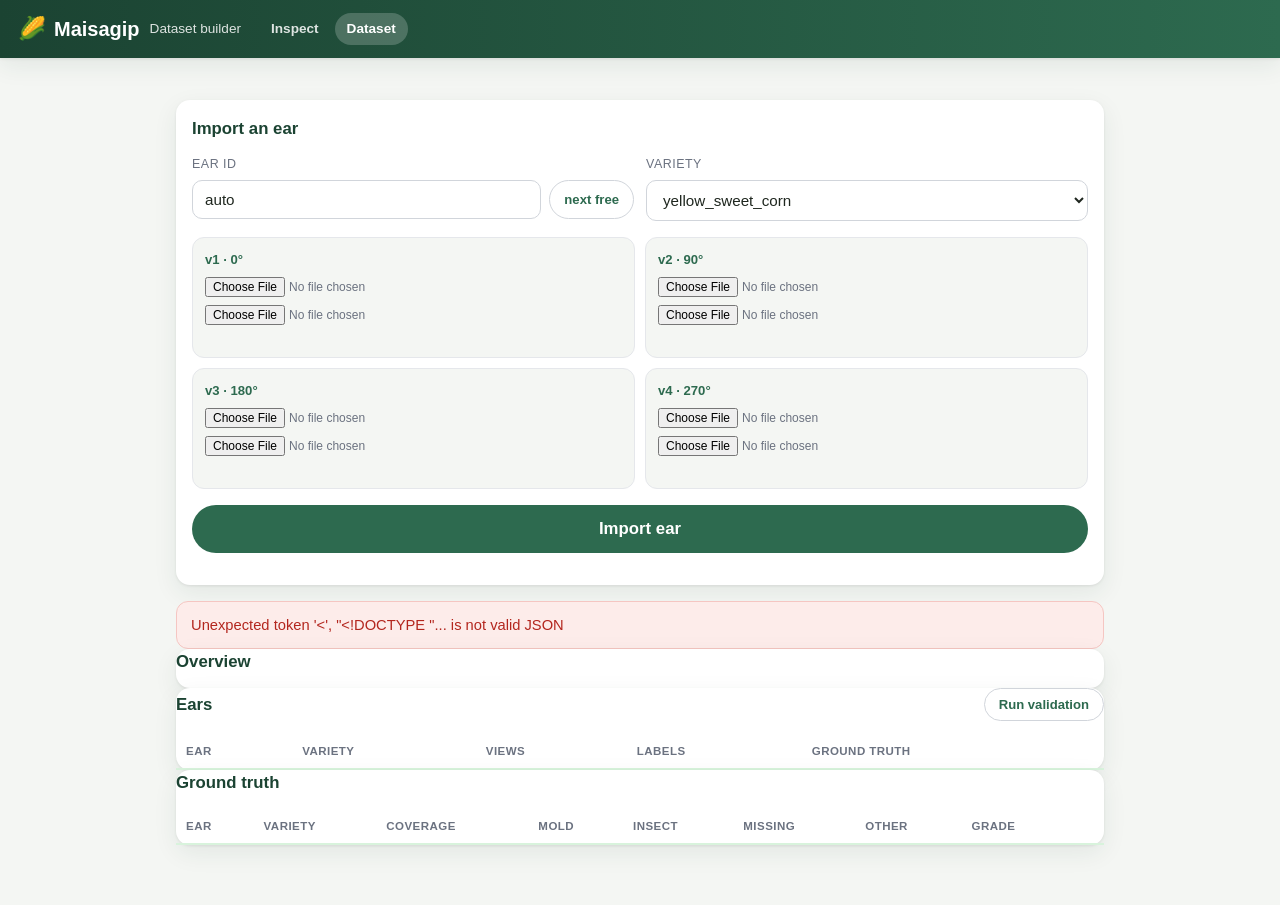
==== frontend/dataset.html @ e22a052f "feat(dataset): add web dataset uploader with stats, validation, ground-truth editor - /dataset/* API" ====
<!doctype html>
<html lang="en">
<head>
  <meta charset="utf-8">
  <meta name="viewport" content="width=device-width, initial-scale=1">
  <title>Maisagip — Dataset</title>
  <link rel="stylesheet" href="styles.css">
</head>
<body>
  <header class="topbar">
    <div class="brand">
      <span class="brand-mark">🌽</span>
      <span class="brand-name">Maisagip</span>
    </div>
    <span class="tagline">Dataset builder</span>
    <nav class="topnav">
      <a href="index.html" class="nav-link">Inspect</a>
      <a href="dataset.html" class="nav-link active">Dataset</a>
    </nav>
  </header>

  <main class="wrap wide">
    <section class="panel upload">
      <h2 class="section-title">Import an ear</h2>
      <form id="ear-form" class="ear-form">
        <div class="form-row">
          <div class="field">
            <label for="ear-id">Ear ID</label>
            <div class="id-row">
              <input id="ear-id" name="ear_id" type="text" value="auto" placeholder="auto" list="ear-options">
              <button type="button" id="next-ear" class="ghost">next free</button>
            </div>
            <datalist id="ear-options"></datalist>
          </div>
          <div class="field">
            <label for="variety">Variety</label>
            <select id="variety" name="variety">
              <option value="white_corn">white_corn</option>
              <option value="yellow_sweet_corn" selected>yellow_sweet_corn</option>
            </select>
          </div>
        </div>

        <div class="view-slots" id="view-slots">
          <div class="view-slot" data-view="1">
            <span class="slot-label">v1 · 0°</span>
            <input type="file" name="view1_image" accept="image/*">
            <input type="file" name="view1_label" accept=".txt">
            <span class="slot-status"></span>
          </div>
          <div class="view-slot" data-view="2">
            <span class="slot-label">v2 · 90°</span>
            <input type="file" name="view2_image" accept="image/*">
            <input type="file" name="view2_label" accept=".txt">
            <span class="slot-status"></span>
          </div>
          <div class="view-slot" data-view="3">
            <span class="slot-label">v3 · 180°</span>
            <input type="file" name="view3_image" accept="image/*">
            <input type="file" name="view3_label" accept=".txt">
            <span class="slot-status"></span>
          </div>
          <div class="view-slot" data-view="4">
            <span class="slot-label">v4 · 270°</span>
            <input type="file" name="view4_image" accept="image/*">
            <input type="file" name="view4_label" accept=".txt">
            <span class="slot-status"></span>
          </div>
        </div>

        <button type="submit" id="import-btn" class="primary">Import ear</button>
        <span id="import-status" class="status"></span>
      </form>
    </section>

    <section id="error" class="alert error hidden"></section>

    <section class="panel">
      <h2 class="section-title">Overview</h2>
      <div id="stats" class="stat-grid"></div>
      <div id="problems" class="problems hidden">
        <h3>Validation problems</h3>
        <ul id="problem-list" class="reasons"></ul>
      </div>
    </section>

    <section class="panel">
      <div class="section-head">
        <h2 class="section-title">Ears</h2>
        <button type="button" id="validate-btn" class="ghost">Run validation</button>
      </div>
      <table class="table" id="ears-table">
        <thead>
          <tr>
            <th>Ear</th>
            <th>Variety</th>
            <th>Views</th>
            <th>Labels</th>
            <th>Ground truth</th>
          </tr>
        </thead>
        <tbody></tbody>
      </table>
    </section>

    <section class="panel">
      <h2 class="section-title">Ground truth</h2>
      <table class="table" id="gt-table">
        <thead>
          <tr>
            <th>Ear</th>
            <th>Variety</th>
            <th>Coverage</th>
            <th>Mold</th>
            <th>Insect</th>
            <th>Missing</th>
            <th>Other</th>
            <th>Grade</th>
            <th></th>
          </tr>
        </thead>
        <tbody></tbody>
      </table>
    </section>
  </main>

  <script src="dataset.js"></script>
</body>
</html>
---- frontend/styles.css ----
:root {
  --green-900: #1b4332;
  --green-700: #2d6a4f;
  --green-600: #40916c;
  --green-100: #d8f3dc;
  --gold: #ddb64c;
  --ink: #1f271f;
  --muted: #6b7280;
  --surface: #ffffff;
  --bg: #f4f6f3;
  --danger: #b3261e;
  --warn-bg: #fff4e5;
  --radius: 14px;
  --shadow: 0 1px 3px rgba(0, 0, 0, .08), 0 8px 24px rgba(29, 67, 50, .08);
}

* { box-sizing: border-box; margin: 0; padding: 0; }

body {
  font-family: -apple-system, BlinkMacSystemFont, "Segoe UI", Roboto, Helvetica, Arial, sans-serif;
  background: var(--bg);
  color: var(--ink);
  min-height: 100vh;
  line-height: 1.5;
}

.topbar {
  position: sticky; top: 0; z-index: 10;
  display: flex; align-items: center; gap: 10px; flex-wrap: wrap;
  padding: 12px 18px;
  background: var(--green-900, var(--green-700));
  background: linear-gradient(90deg, var(--green-900, #123524) 0%, var(--green-700) 100%);
  color: #fff;
  box-shadow: var(--shadow);
}

.brand { display: flex; align-items: center; gap: 8px; font-weight: 800; font-size: 1.25rem; }
.brand-mark { font-size: 1.4rem; }
.tagline { font-size: .85rem; opacity: .85; }
.mode-chip {
  margin-left: auto; font-size: .72rem;
  background: rgba(255, 255, 255, .16); border: 1px solid rgba(255, 255, 255, .25);
  padding: 4px 10px; border-radius: 999px; color: #fff;
}
.topnav { display: flex; gap: 4px; margin-left: 8px; }
.nav-link {
  color: rgba(255, 255, 255, .85); text-decoration: none;
  font-size: .85rem; font-weight: 600; padding: 6px 12px; border-radius: 999px;
}
.nav-link:hover { background: rgba(255, 255, 255, .12); }
.nav-link.active { background: rgba(255, 255, 255, .2); color: #fff; }
.hidden { display: none !important; }

.wrap { max-width: 640px; margin: 0 auto; padding: 22px 16px 60px; }
.wrap.wide { max-width: 960px; }

.section-title { font-size: 1.05rem; color: var(--green-900); margin-bottom: 14px; }
.section-head { display: flex; align-items: center; justify-content: space-between; margin-bottom: 14px; }
.section-head .section-title { margin-bottom: 0; }

.ear-form { display: flex; flex-direction: column; gap: 16px; }
.form-row { display: grid; grid-template-columns: 1fr 1fr; gap: 12px; }
.field { display: flex; flex-direction: column; gap: 6px; }
.field label { font-size: .78rem; color: var(--muted); text-transform: uppercase; letter-spacing: .04em; }
.field input[type="text"], .field select {
  border: 1px solid #d1d5db; border-radius: 10px; padding: 10px 12px; font-size: .95rem;
  background: #fff; color: var(--ink);
}
.id-row { display: flex; gap: 8px; }
.id-row input { flex: 1; }

.view-slots { display: grid; grid-template-columns: repeat(2, 1fr); gap: 10px; }
.view-slot {
  display: flex; flex-direction: column; gap: 8px;
  border: 1px solid #e5e7eb; border-radius: 12px; padding: 12px;
  background: var(--bg);
}
.slot-label { font-weight: 700; font-size: .82rem; color: var(--green-700); }
.view-slot input[type="file"] { font-size: .75rem; color: var(--muted); }
.slot-status { font-size: .72rem; font-weight: 600; color: var(--muted); min-height: 1em; }
.slot-status.ok { color: var(--green-700); }

button.ghost {
  border: 1px solid #d1d5db; background: #fff; color: var(--green-700);
  border-radius: 999px; padding: 8px 14px; font-size: .82rem; font-weight: 700; cursor: pointer;
}
button.ghost:hover { background: var(--green-100); }
button.ghost:disabled { opacity: .6; cursor: wait; }

.stat-grid {
  display: grid; grid-template-columns: repeat(auto-fill, minmax(150px, 1fr)); gap: 10px;
}
.problems { margin-top: 16px; }
.problems h3 { font-size: .85rem; color: var(--muted); margin-bottom: 8px; }

.table { width: 100%; border-collapse: collapse; font-size: .85rem; }
.table th {
  text-align: left; font-size: .72rem; text-transform: uppercase; letter-spacing: .04em;
  color: var(--muted); padding: 8px 10px; border-bottom: 2px solid var(--green-100);
}
.table td { padding: 8px 10px; border-bottom: 1px solid #eef2ee; }
.table .ok { color: var(--green-700); font-weight: 700; }
.table .warn { color: #8a5a00; font-weight: 700; }
.table .id-cell { font-weight: 800; color: var(--green-900); }

.gt-input {
  width: 64px; border: 1px solid #d1d5db; border-radius: 8px; padding: 6px 8px; font-size: .85rem;
}
.gt-grade { font-weight: 800; color: var(--green-900); }

@media (max-width: 620px) {
  .form-row { grid-template-columns: 1fr; }
  .view-slots { grid-template-columns: 1fr; }
}

.hero h1 { font-size: 1.7rem; color: var(--green, #123d) ; color: var(--green-900, #1d4332); line-height: 1.2; }
.hero p { color: var(--muted); margin-top: 8px; }

.panel, .card { background: var(--surface); border-radius: var(--radius); box-shadow: var(--shadow); }

.upload { padding: 16px; margin-top: 20px; }
.dropzone {
  display: flex; flex-direction: column; align-items: center; gap: 6px;
  border: 2px dashed var(--green-600); border-radius: var(--radius);
  padding: 34px 16px; text-align: center; cursor: pointer;
  transition: background .15s;
}
.dropzone:hover { background: var(--green-100); }
.dz-icon { font-size: 2.2rem; }
.dz-text { font-weight: 600; color: var(--green-700); }
.dz-hint { font-size: .8rem; color: var(--muted); }

.preview { margin-top: 16px; display: flex; flex-direction: column; align-items: center; gap: 12px; }
.preview img { max-width: 100%; max-height: 320px; border-radius: 10px; object-fit: contain; }
.previews { display: flex; flex-wrap: wrap; gap: 10px; justify-content: center; }
.pthumb { display: flex; flex-direction: column; align-items: center; gap: 4px; }
.pthumb img { width: 110px; height: 90px; object-fit: cover; border-radius: 8px; border: 2px solid var(--green-100); }
.pthumb-cap { font-size: .68rem; color: var(--muted); max-width: 110px; overflow: hidden; text-overflow: ellipsis; white-space: nowrap; }
.file-list { margin-top: 12px; font-size: .85rem; font-weight: 600; color: var(--green-700); }

.annotated-card { display: flex; flex-direction: column; gap: 12px; }
.annotated-head { display: flex; flex-direction: column; gap: 6px; }

button.primary {
  width: 100%;
  border: 0; border-radius: 999px; cursor: pointer;
  background: var(--green-700); color: #fff;
  font-size: 1.05rem; font-weight: 700; padding: 14px 20px;
}
button.primary:disabled { opacity: .6; cursor: wait; }
button.primary:active { background: var(--green-900); }

.status { font-size: .85rem; color: var(--muted); }

.alert { border-radius: 12px; padding: 12px 14px; margin-top: 16px; font-size: .92rem; }
.alert.error { background: #fdecea; color: var(--danger); border: 1px solid #f5c6c2; }
.alert.warning { background: var(--warn-bg); color: #8a5a00; border: 1px solid #f2d8a0; }

.result { margin-top: 22px; display: flex; flex-direction: column; gap: 16px; }

.card { padding: 16px; }
.card h2 { font-size: 1rem; color: var(--green-900); margin-bottom: 10px; }

.card.header { display: flex; flex-direction: column; gap: 6px; }
.variety-badge {
  align-self: flex-start;
  background: var(--green-700); color: #fff;
  font-weight: 800; padding: 8px 16px; border-radius: 999px;
  text-transform: capitalize;
}
.conf { font-weight: 700; color: var(--green-700); }
.date { font-size: .8rem; color: var(--muted); }

.annotated img { width: 100%; border-radius: 10px; display: block; }

.chips { display: flex; flex-wrap: wrap; gap: 8px; }
.chip {
  display: inline-flex; align-items: center; gap: 6px;
  border-radius: 999px; padding: 7px 14px; font-size: .85rem; font-weight: 600;
}
.chip.defective { background: var(--green-100); color: var(--green-900); }
.chip.none { background: #eef2ee; color: var(--muted); }
.chip .conf-val { opacity: .75; }

.grid-2 { display: grid; grid-template-columns: 1fr 1fr; gap: 14px; }
.stat { display: flex; flex-direction: column; gap: 4px; }
.stat-label { font-size: .78rem; color: var(--muted); text-transform: uppercase; letter-spacing: .04em; }
.stat-value { font-weight: 800; font-size: 1.25rem; color: var(--green-900); }
.bar { height: 8px; background: #e5e7eb; border-radius: 999px; overflow: hidden; }
.bar-fill { height: 100%; background: var(--green-600); border-radius: 999px; }

.grade-card { border: 2px solid var(--gold); display: flex; flex-direction: column; gap: 12px; }
.grade-stamp { display: flex; flex-direction: column; }
.grade-label { font-size: .8rem; color: var(--muted); text-transform: uppercase; letter-spacing: .04em; }
.grade-value { font-weight: 900; font-size: 1.9rem; color: var(--green-900); }
.grade-value.below { color: var(--danger); }
.coverage-line { display: flex; flex-direction: column; gap: 6px; }
.coverage-label { font-size: .78rem; color: var(--muted); text-transform: uppercase; letter-spacing: .04em; }
.coverage-value { font-weight: 900; font-size: 1.5rem; color: var(--green-900); }

.view-grid { display: grid; grid-template-columns: repeat(auto-fill, minmax(140px, 1fr)); gap: 12px; }
.view-card { background: var(--bg); border-radius: 10px; overflow: hidden; }
.view-card img { width: 100%; height: 120px; object-fit: cover; display: block; }
.view-card figcaption { font-size: .72rem; color: var(--muted); padding: 6px 8px; }
.reasons { list-style: none; display: flex; flex-direction: column; gap: 8px; }
.reasons li {
  font-size: .85rem; color: var(--ink);
  padding-left: 18px; position: relative;
}
.reasons li::before { content: "→"; position: absolute; left: 0; color: var(--green-600); }

.util-card {
  display: flex; flex-direction: column; gap: 6px;
  background: linear-gradient(135deg, var(--green-100), #fdf7e3);
}
.util-label { font-size: .8rem; color: var(--muted); text-transform: uppercase; letter-spacing: .04em; }
.util-value { font-weight: 900; font-size: 1.5rem; color: var(--green-900); text-transform: capitalize; }
.util-reason { font-size: .9rem; color: var(--ink); }

@media (max-width: 420px) {
  .grid-2 { grid-template-columns: 1fr; }
  .wrap { padding: 16px 12px 48px; }
  .hero h1 { font-size: 1.45rem; }
}
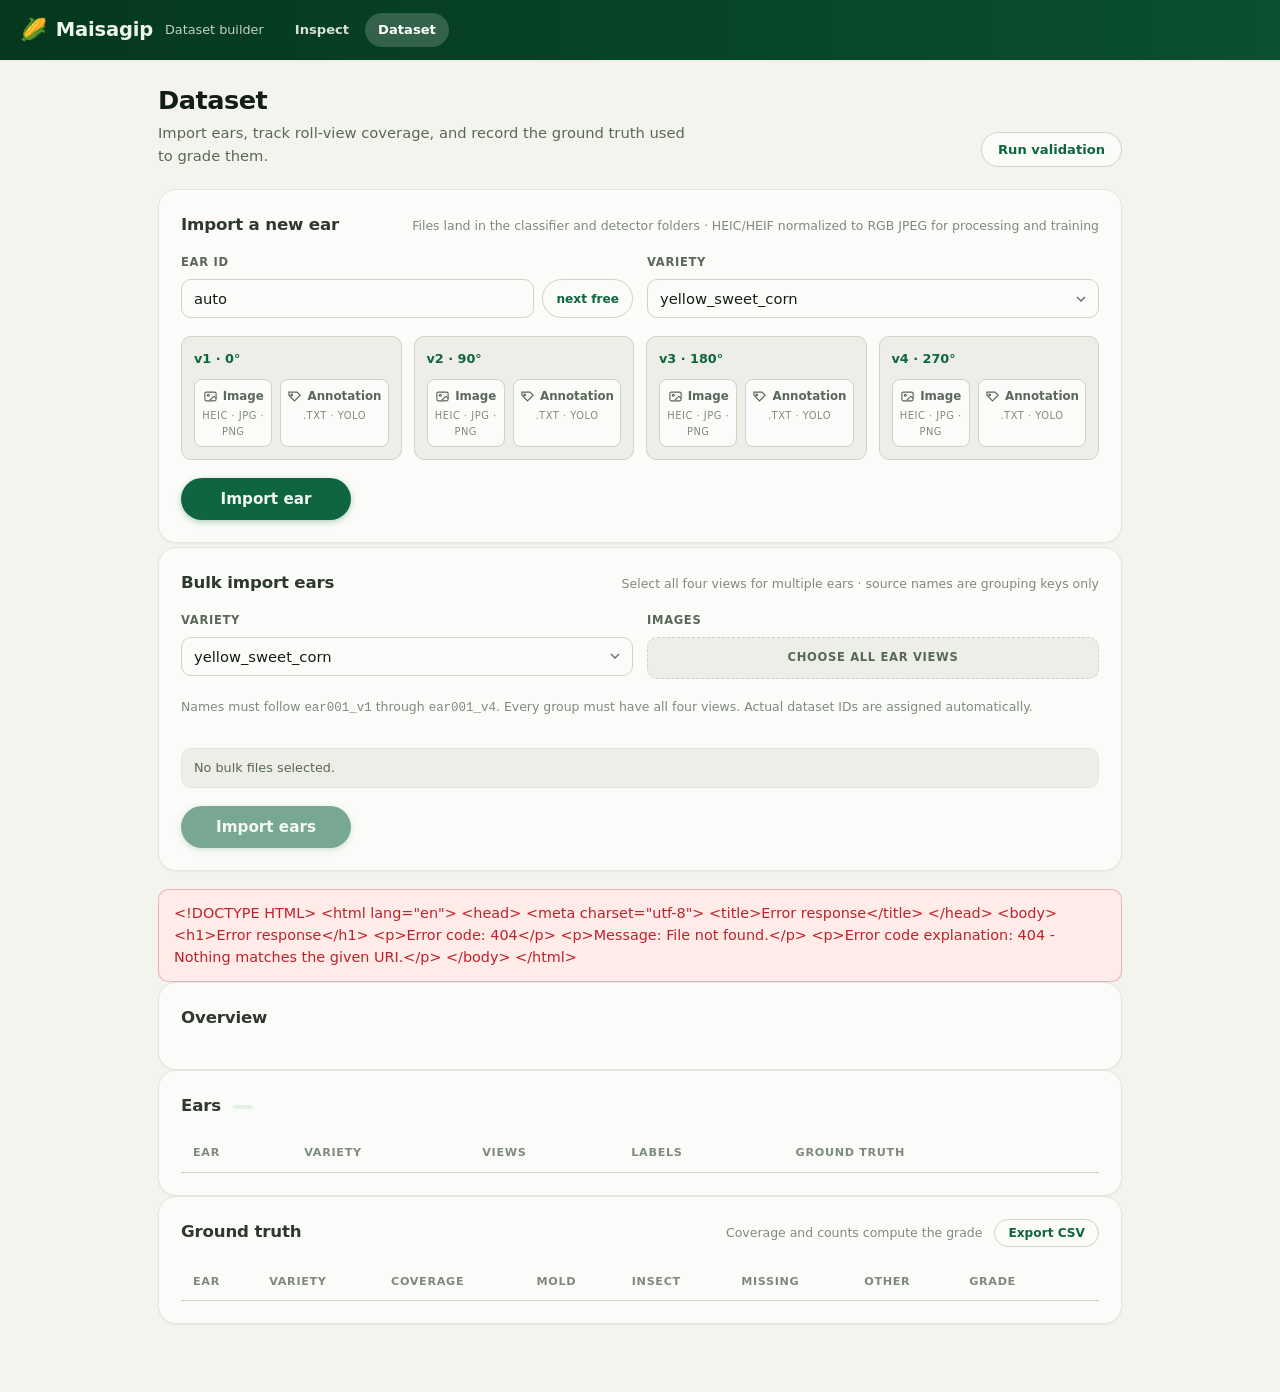
==== commit d0183767: "feat: expand dataset and model training workflows" ====
--- a/frontend/dataset.html
+++ b/frontend/dataset.html
@@ -4,7 +4,7 @@
   <meta charset="utf-8">
   <meta name="viewport" content="width=device-width, initial-scale=1">
   <title>Maisagip — Dataset</title>
-  <link rel="stylesheet" href="styles.css">
+  <link rel="stylesheet" href="styles.css?v=annotation-preview-3">
 </head>
 <body>
   <header class="topbar">
@@ -20,15 +20,26 @@
   </header>
 
   <main class="wrap wide">
-    <section class="panel upload">
-      <h2 class="section-title">Import an ear</h2>
+    <header class="page-head">
+      <div>
+        <h1 class="page-title">Dataset</h1>
+        <p class="page-sub">Import ears, track roll-view coverage, and record the ground truth used to grade them.</p>
+      </div>
+      <button type="button" id="validate-btn" class="ghost">Run validation</button>
+    </header>
+
+    <section class="panel import">
+      <div class="panel-head">
+        <h2 class="section-title">Import a new ear</h2>
+        <span class="panel-hint">Files land in the classifier and detector folders · HEIC/HEIF normalized to RGB JPEG for processing and training</span>
+      </div>
       <form id="ear-form" class="ear-form">
         <div class="form-row">
           <div class="field">
             <label for="ear-id">Ear ID</label>
             <div class="id-row">
               <input id="ear-id" name="ear_id" type="text" value="auto" placeholder="auto" list="ear-options">
-              <button type="button" id="next-ear" class="ghost">next free</button>
+              <button type="button" id="next-ear" class="ghost small">next free</button>
             </div>
             <datalist id="ear-options"></datalist>
           </div>
@@ -43,87 +54,258 @@
 
         <div class="view-slots" id="view-slots">
           <div class="view-slot" data-view="1">
-            <span class="slot-label">v1 · 0°</span>
-            <input type="file" name="view1_image" accept="image/*">
-            <input type="file" name="view1_label" accept=".txt">
-            <span class="slot-status"></span>
+            <div class="slot-head">
+              <span class="slot-angle">v1 · 0°</span>
+              <span class="slot-status"></span>
+            </div>
+            <div class="slot-uploads">
+              <label class="slot-file">
+                <input type="file" name="view1_image" accept=".heic,.heif,.jpg,.jpeg,.png,image/*">
+                <span class="slot-file-row"><svg viewBox="0 0 24 24" fill="none" stroke="currentColor" stroke-width="1.8" aria-hidden="true"><rect x="3" y="5" width="18" height="14" rx="2.5"/><circle cx="8.5" cy="10" r="1.6"/><path d="m21 15-3.5-3.5L11 18"/></svg><span class="slot-file-name">Image</span></span>
+                <span class="slot-file-type">HEIC · JPG · PNG</span>
+              </label>
+              <label class="slot-file">
+                <input type="file" name="view1_label" accept=".txt">
+                <span class="slot-file-row"><svg viewBox="0 0 24 24" fill="none" stroke="currentColor" stroke-width="1.8" aria-hidden="true"><path d="M3 5h13l5 5-9 9-9-9V5Z"/><circle cx="7.5" cy="9.5" r="1.4"/></svg><span class="slot-file-name">Annotation</span></span>
+                <span class="slot-file-type">.txt · YOLO</span>
+              </label>
+            </div>
           </div>
           <div class="view-slot" data-view="2">
-            <span class="slot-label">v2 · 90°</span>
-            <input type="file" name="view2_image" accept="image/*">
-            <input type="file" name="view2_label" accept=".txt">
-            <span class="slot-status"></span>
+            <div class="slot-head">
+              <span class="slot-angle">v2 · 90°</span>
+              <span class="slot-status"></span>
+            </div>
+            <div class="slot-uploads">
+              <label class="slot-file">
+                <input type="file" name="view2_image" accept=".heic,.heif,.jpg,.jpeg,.png,image/*">
+                <span class="slot-file-row"><svg viewBox="0 0 24 24" fill="none" stroke="currentColor" stroke-width="1.8" aria-hidden="true"><rect x="3" y="5" width="18" height="14" rx="2.5"/><circle cx="8.5" cy="10" r="1.6"/><path d="m21 15-3.5-3.5L11 18"/></svg><span class="slot-file-name">Image</span></span>
+                <span class="slot-file-type">HEIC · JPG · PNG</span>
+              </label>
+              <label class="slot-file">
+                <input type="file" name="view2_label" accept=".txt">
+                <span class="slot-file-row"><svg viewBox="0 0 24 24" fill="none" stroke="currentColor" stroke-width="1.8" aria-hidden="true"><path d="M3 5h13l5 5-9 9-9-9V5Z"/><circle cx="7.5" cy="9.5" r="1.4"/></svg><span class="slot-file-name">Annotation</span></span>
+                <span class="slot-file-type">.txt · YOLO</span>
+              </label>
+            </div>
           </div>
           <div class="view-slot" data-view="3">
-            <span class="slot-label">v3 · 180°</span>
-            <input type="file" name="view3_image" accept="image/*">
-            <input type="file" name="view3_label" accept=".txt">
-            <span class="slot-status"></span>
+            <div class="slot-head">
+              <span class="slot-angle">v3 · 180°</span>
+              <span class="slot-status"></span>
+            </div>
+            <div class="slot-uploads">
+              <label class="slot-file">
+                <input type="file" name="view3_image" accept=".heic,.heif,.jpg,.jpeg,.png,image/*">
+                <span class="slot-file-row"><svg viewBox="0 0 24 24" fill="none" stroke="currentColor" stroke-width="1.8" aria-hidden="true"><rect x="3" y="5" width="18" height="14" rx="2.5"/><circle cx="8.5" cy="10" r="1.6"/><path d="m21 15-3.5-3.5L11 18"/></svg><span class="slot-file-name">Image</span></span>
+                <span class="slot-file-type">HEIC · JPG · PNG</span>
+              </label>
+              <label class="slot-file">
+                <input type="file" name="view3_label" accept=".txt">
+                <span class="slot-file-row"><svg viewBox="0 0 24 24" fill="none" stroke="currentColor" stroke-width="1.8" aria-hidden="true"><path d="M3 5h13l5 5-9 9-9-9V5Z"/><circle cx="7.5" cy="9.5" r="1.4"/></svg><span class="slot-file-name">Annotation</span></span>
+                <span class="slot-file-type">.txt · YOLO</span>
+              </label>
+            </div>
           </div>
           <div class="view-slot" data-view="4">
-            <span class="slot-label">v4 · 270°</span>
-            <input type="file" name="view4_image" accept="image/*">
-            <input type="file" name="view4_label" accept=".txt">
-            <span class="slot-status"></span>
-          </div>
-        </div>
-
-        <button type="submit" id="import-btn" class="primary">Import ear</button>
-        <span id="import-status" class="status"></span>
+            <div class="slot-head">
+              <span class="slot-angle">v4 · 270°</span>
+              <span class="slot-status"></span>
+            </div>
+            <div class="slot-uploads">
+              <label class="slot-file">
+                <input type="file" name="view4_image" accept=".heic,.heif,.jpg,.jpeg,.png,image/*">
+                <span class="slot-file-row"><svg viewBox="0 0 24 24" fill="none" stroke="currentColor" stroke-width="1.8" aria-hidden="true"><rect x="3" y="5" width="18" height="14" rx="2.5"/><circle cx="8.5" cy="10" r="1.6"/><path d="m21 15-3.5-3.5L11 18"/></svg><span class="slot-file-name">Image</span></span>
+                <span class="slot-file-type">HEIC · JPG · PNG</span>
+              </label>
+              <label class="slot-file">
+                <input type="file" name="view4_label" accept=".txt">
+                <span class="slot-file-row"><svg viewBox="0 0 24 24" fill="none" stroke="currentColor" stroke-width="1.8" aria-hidden="true"><path d="M3 5h13l5 5-9 9-9-9V5Z"/><circle cx="7.5" cy="9.5" r="1.4"/></svg><span class="slot-file-name">Annotation</span></span>
+                <span class="slot-file-type">.txt · YOLO</span>
+              </label>
+            </div>
+          </div>
+        </div>
+
+        <div class="import-foot">
+          <button type="submit" id="import-btn" class="primary">Import ear</button>
+          <span id="import-status" class="status"></span>
+        </div>
       </form>
     </section>
 
+    <section class="panel import bulk-import">
+      <div class="panel-head">
+        <h2 class="section-title">Bulk import ears</h2>
+        <span class="panel-hint">Select all four views for multiple ears · source names are grouping keys only</span>
+      </div>
+      <form id="bulk-form" class="ear-form">
+        <div class="form-row">
+          <div class="field">
+            <label for="bulk-variety">Variety</label>
+            <select id="bulk-variety" name="variety">
+              <option value="white_corn">white_corn</option>
+              <option value="yellow_sweet_corn" selected>yellow_sweet_corn</option>
+            </select>
+          </div>
+          <div class="field">
+            <label for="bulk-images">Images</label>
+            <label class="bulk-file-picker">
+              <input id="bulk-images" type="file" accept=".heic,.heif,.jpg,.jpeg,.png,image/*" multiple>
+              <span>Choose all ear views</span>
+            </label>
+          </div>
+        </div>
+        <p class="panel-hint">Names must follow <code>ear001_v1</code> through <code>ear001_v4</code>. Every group must have all four views. Actual dataset IDs are assigned automatically.</p>
+        <div id="bulk-summary" class="bulk-summary">No bulk files selected.</div>
+        <div class="import-foot">
+          <button type="submit" id="bulk-import-btn" class="primary" disabled>Import ears</button>
+          <span id="bulk-status" class="status"></span>
+        </div>
+      </form>
+    </section>
+
     <section id="error" class="alert error hidden"></section>
 
     <section class="panel">
-      <h2 class="section-title">Overview</h2>
-      <div id="stats" class="stat-grid"></div>
+      <div class="panel-head">
+        <h2 class="section-title">Overview</h2>
+      </div>
+      <div id="stats"></div>
       <div id="problems" class="problems hidden">
-        <h3>Validation problems</h3>
+        <div class="problems-head">
+          <span class="problems-icon" id="problems-icon"></span>
+          <h3 id="problems-title">Validation</h3>
+        </div>
         <ul id="problem-list" class="reasons"></ul>
       </div>
     </section>
 
     <section class="panel">
-      <div class="section-head">
-        <h2 class="section-title">Ears</h2>
-        <button type="button" id="validate-btn" class="ghost">Run validation</button>
-      </div>
-      <table class="table" id="ears-table">
-        <thead>
-          <tr>
-            <th>Ear</th>
-            <th>Variety</th>
-            <th>Views</th>
-            <th>Labels</th>
-            <th>Ground truth</th>
-          </tr>
-        </thead>
-        <tbody></tbody>
-      </table>
+      <div class="panel-head">
+        <h2 class="section-title">Ears <span class="count-pill" id="ears-count"></span></h2>
+      </div>
+      <div class="table-scroll">
+        <table class="table" id="ears-table">
+          <thead>
+            <tr>
+              <th>Ear</th>
+              <th>Variety</th>
+              <th>Views</th>
+              <th>Labels</th>
+              <th>Ground truth</th>
+              <th class="col-action" aria-label="Add annotations"></th>
+            </tr>
+          </thead>
+          <tbody></tbody>
+        </table>
+      </div>
     </section>
 
     <section class="panel">
-      <h2 class="section-title">Ground truth</h2>
-      <table class="table" id="gt-table">
-        <thead>
-          <tr>
-            <th>Ear</th>
-            <th>Variety</th>
-            <th>Coverage</th>
-            <th>Mold</th>
-            <th>Insect</th>
-            <th>Missing</th>
-            <th>Other</th>
-            <th>Grade</th>
-            <th></th>
-          </tr>
-        </thead>
-        <tbody></tbody>
-      </table>
+      <div class="panel-head">
+        <h2 class="section-title">Ground truth</h2>
+        <div class="panel-actions">
+          <span class="panel-hint">Coverage and counts compute the grade</span>
+          <button type="button" id="export-gt" class="ghost small">Export CSV</button>
+        </div>
+      </div>
+      <div class="table-scroll">
+        <table class="table" id="gt-table">
+          <thead>
+            <tr>
+              <th>Ear</th>
+              <th>Variety</th>
+              <th>Coverage</th>
+              <th>Mold</th>
+              <th>Insect</th>
+              <th>Missing</th>
+              <th>Other</th>
+              <th>Grade</th>
+              <th></th>
+            </tr>
+          </thead>
+          <tbody></tbody>
+        </table>
+      </div>
     </section>
   </main>
 
-  <script src="dataset.js"></script>
+  <dialog id="preview-modal" class="pv-modal">
+    <div class="pv-head">
+      <span class="pv-title" id="pv-title"></span>
+      <button type="button" class="ghost small pv-close">Close</button>
+    </div>
+    <div class="pv-stage">
+      <canvas id="pv-canvas"></canvas>
+    </div>
+    <div class="pv-info"><span id="pv-note" class="status"></span></div>
+    <ul id="pv-legend" class="preview-legend"></ul>
+    <div class="pv-nav">
+      <button type="button" class="ghost small" id="pv-prev">← Prev</button>
+      <span id="pv-counter" class="pv-counter"></span>
+      <button type="button" class="ghost small" id="pv-next">Next →</button>
+    </div>
+  </dialog>
+
+  <dialog id="annotator-modal" class="annotator-modal">
+    <div class="annotator-shell">
+      <header class="annotator-head">
+        <div>
+          <span class="annotator-kicker">Field annotation desk</span>
+          <h2 id="annotator-title">Annotate ear</h2>
+        </div>
+        <button type="button" class="ghost small" id="annotator-close">Close</button>
+      </header>
+
+      <div class="annotator-layout">
+        <aside class="annotator-tools">
+          <div class="annotator-section-head">
+            <span class="annotator-label">Box class</span>
+            <span id="annotator-mode" class="annotator-mode">Draw</span>
+          </div>
+          <div id="annotator-classes" class="annotator-classes"></div>
+          <p class="annotator-help">Press <b>1–7</b> to choose a class, then drag on the image. Select a box and drag any white handle to resize it. Shift + arrow keys resize the selected box. <b>[</b>/<b>]</b> switches views; Option/Alt + <b>1–4</b> jumps to a view. Delete/Backspace removes the selected box. Ctrl/Cmd + S saves the current view.</p>
+          <button type="button" id="annotator-delete" class="ghost small annotator-delete" disabled>Delete selected</button>
+        </aside>
+
+        <section class="annotator-workspace">
+          <div id="annotator-views" class="annotator-views" aria-label="Ear views"></div>
+          <div class="annotator-canvas-tools">
+            <div class="annotator-zoom-controls" aria-label="Zoom controls">
+              <button type="button" class="ghost small" id="annotator-zoom-out" title="Zoom out">−</button>
+              <button type="button" class="ghost small annotator-zoom-value" id="annotator-zoom-fit" title="Reset to fit">100%</button>
+              <button type="button" class="ghost small" id="annotator-zoom-in" title="Zoom in">+</button>
+            </div>
+            <button type="button" class="ghost small" id="annotator-fullscreen">Full screen</button>
+          </div>
+          <div class="annotator-stage">
+            <canvas id="annotator-canvas" aria-label="Image annotation canvas"></canvas>
+            <div id="annotator-loading" class="annotator-loading">Loading image…</div>
+          </div>
+          <div class="annotator-foot">
+            <span id="annotator-note" class="status">Choose a view to begin.</span>
+            <button type="button" id="annotator-save" class="primary" disabled>Save view</button>
+          </div>
+        </section>
+
+        <aside class="annotator-boxes">
+          <div class="annotator-section-head">
+            <span class="annotator-label">Boxes</span>
+            <span id="annotator-box-count" class="annotator-count">0</span>
+          </div>
+          <div id="annotator-box-list" class="annotator-box-list">
+            <span class="empty">No boxes yet.</span>
+          </div>
+          <div class="annotator-legend">
+            <span>Required: <b>corn ear</b></span>
+            <span>Optional: visible defects</span>
+          </div>
+        </aside>
+      </div>
+    </div>
+  </dialog>
+
+  <script src="dataset.js?v=annotation-preview-6"></script>
 </body>
 </html>
--- a/frontend/styles.css
+++ b/frontend/styles.css
@@ -1,224 +1,586 @@
+/* ==========================================================================
+   Maisagip — design system
+   Shared by index.html (inspect) and dataset.html (builder).
+   ========================================================================== */
+
+* { box-sizing: border-box; margin: 0; padding: 0; }
+
 :root {
-  --green-900: #1b4332;
-  --green-700: #2d6a4f;
-  --green-600: #40916c;
-  --green-100: #d8f3dc;
-  --gold: #ddb64c;
-  --ink: #1f271f;
-  --muted: #6b7280;
-  --surface: #ffffff;
-  --bg: #f4f6f3;
-  --danger: #b3261e;
-  --warn-bg: #fff4e5;
-  --radius: 14px;
-  --shadow: 0 1px 3px rgba(0, 0, 0, .08), 0 8px 24px rgba(29, 67, 50, .08);
-}
-
-* { box-sizing: border-box; margin: 0; padding: 0; }
+  /* Legacy aliases (referenced from app.js inline styles) */
+  --green-900: oklch(0.30 0.07 155);
+  --green-700: oklch(0.45 0.10 158);
+  --green-600: oklch(0.55 0.11 160);
+  --green-100: oklch(0.945 0.03 148);
+  --gold: oklch(0.76 0.10 88);
+  --ink: oklch(0.22 0.025 150);
+  --muted: oklch(0.50 0.03 145);
+  --surface: oklch(0.99 0.004 120);
+  --bg: oklch(0.965 0.008 120);
+  --danger: oklch(0.52 0.19 25);
+  --warn-bg: oklch(0.965 0.045 85);
+  --radius: 18px;
+  --shadow: 0 1px 2px oklch(0.28 0.04 150 / 0.06), 0 12px 32px oklch(0.28 0.04 150 / 0.07);
+
+  /* Canonical tokens */
+  --font-sans: ui-sans-serif, system-ui, -apple-system, "Segoe UI", Roboto, "Helvetica Neue", Arial, sans-serif;
+  --font-mono: ui-monospace, "SF Mono", SFMono-Regular, Menlo, Consolas, "Liberation Mono", monospace;
+
+  --surface-2: oklch(0.945 0.01 120);
+  --ink-soft: oklch(0.33 0.02 150);
+  --faint: oklch(0.62 0.02 145);
+  --line: oklch(0.86 0.02 130);
+  --line-soft: oklch(0.92 0.012 130);
+
+  --brand-900: oklch(0.30 0.07 155);
+  --brand-800: oklch(0.38 0.085 157);
+  --brand-700: oklch(0.45 0.10 158);
+  --brand-600: oklch(0.55 0.11 160);
+  --brand-500: oklch(0.66 0.09 158);
+  --brand-100: oklch(0.945 0.03 148);
+  --brand-50: oklch(0.975 0.012 145);
+
+  --gold-deep: oklch(0.50 0.09 78);
+
+  --ok: oklch(0.50 0.11 155);
+  --ok-bg: oklch(0.955 0.03 150);
+  --warn: oklch(0.55 0.12 75);
+  --danger-bg: oklch(0.96 0.03 25);
+
+  --radius-sm: 10px;
+  --radius-pill: 999px;
+
+  --shadow-sm: 0 1px 2px oklch(0.28 0.04 150 / 0.05);
+}
+
+html { -webkit-text-size-adjust: 100%; }
 
 body {
-  font-family: -apple-system, BlinkMacSystemFont, "Segoe UI", Roboto, Helvetica, Arial, sans-serif;
+  font-family: var(--font-sans);
   background: var(--bg);
   color: var(--ink);
+  line-height: 1.55;
   min-height: 100vh;
-  line-height: 1.5;
-}
-
+  -webkit-font-smoothing: antialiased;
+}
+
+::selection { background: var(--brand-100); }
+
+:focus-visible { outline: 2px solid var(--brand-500); outline-offset: 2px; border-radius: 4px; }
+
+.hidden { display: none !important; }
+
+/* ==========================================================================
+   Topbar
+   ========================================================================== */
 .topbar {
-  position: sticky; top: 0; z-index: 10;
-  display: flex; align-items: center; gap: 10px; flex-wrap: wrap;
-  padding: 12px 18px;
-  background: var(--green-900, var(--green-700));
-  background: linear-gradient(90deg, var(--green-900, #123524) 0%, var(--green-700) 100%);
-  color: #fff;
-  box-shadow: var(--shadow);
-}
-
-.brand { display: flex; align-items: center; gap: 8px; font-weight: 800; font-size: 1.25rem; }
-.brand-mark { font-size: 1.4rem; }
-.tagline { font-size: .85rem; opacity: .85; }
+  position: sticky; top: 0; z-index: 20;
+  display: flex; align-items: center; gap: 12px; flex-wrap: wrap;
+  padding: 13px 20px;
+  background: linear-gradient(90deg, var(--brand-900), var(--brand-800));
+  color: oklch(0.96 0.015 140);
+  box-shadow: var(--shadow-sm);
+}
+.brand { display: flex; align-items: center; gap: 9px; font-weight: 800; font-size: 1.22rem; letter-spacing: -0.01em; }
+.brand-mark { font-size: 1.35rem; line-height: 1; }
+.tagline { font-size: 0.8rem; color: oklch(0.9 0.02 140 / 0.9); }
 .mode-chip {
-  margin-left: auto; font-size: .72rem;
-  background: rgba(255, 255, 255, .16); border: 1px solid rgba(255, 255, 255, .25);
-  padding: 4px 10px; border-radius: 999px; color: #fff;
-}
-.topnav { display: flex; gap: 4px; margin-left: 8px; }
+  margin-left: auto; font-size: 0.7rem; letter-spacing: 0.02em;
+  background: oklch(0.5 0.06 155 / 0.35); border: 1px solid oklch(0.9 0.03 140 / 0.3);
+  padding: 4px 11px; border-radius: var(--radius-pill); color: oklch(0.95 0.01 140);
+}
+.topnav { display: flex; gap: 3px; margin-left: 6px; }
 .nav-link {
-  color: rgba(255, 255, 255, .85); text-decoration: none;
-  font-size: .85rem; font-weight: 600; padding: 6px 12px; border-radius: 999px;
-}
-.nav-link:hover { background: rgba(255, 255, 255, .12); }
-.nav-link.active { background: rgba(255, 255, 255, .2); color: #fff; }
-.hidden { display: none !important; }
-
-.wrap { max-width: 640px; margin: 0 auto; padding: 22px 16px 60px; }
-.wrap.wide { max-width: 960px; }
-
-.section-title { font-size: 1.05rem; color: var(--green-900); margin-bottom: 14px; }
-.section-head { display: flex; align-items: center; justify-content: space-between; margin-bottom: 14px; }
+  color: oklch(0.9 0.02 140); text-decoration: none;
+  font-size: 0.82rem; font-weight: 600; padding: 7px 13px; border-radius: var(--radius-pill);
+  transition: background 0.15s ease, color 0.15s ease;
+}
+.nav-link:hover { background: oklch(1 0 0 / 0.12); color: #fff; }
+.nav-link.active { background: oklch(1 0 0 / 0.18); color: #fff; }
+
+/* ==========================================================================
+   Layout
+   ========================================================================== */
+.wrap { max-width: 680px; margin: 0 auto; padding: 26px 18px 70px; }
+.wrap.wide { max-width: 1000px; }
+
+.page-head {
+  display: flex; align-items: flex-end; justify-content: space-between; gap: 16px; flex-wrap: wrap;
+  margin-bottom: 22px;
+}
+.page-title { font-size: 1.6rem; font-weight: 800; letter-spacing: -0.02em; line-height: 1.15; color: var(--ink); }
+.page-sub { color: var(--muted); font-size: 0.92rem; max-width: 58ch; margin-top: 6px; }
+
+.panel, .card {
+  background: var(--surface);
+  border: 1px solid var(--line-soft);
+  border-radius: var(--radius);
+  box-shadow: var(--shadow-sm);
+}
+.panel { padding: 22px; }
+.panel-head { display: flex; align-items: baseline; justify-content: space-between; gap: 12px; flex-wrap: wrap; margin-bottom: 16px; }
+.section-title { font-size: 1.04rem; font-weight: 750; color: var(--ink-soft); letter-spacing: -0.01em; }
 .section-head .section-title { margin-bottom: 0; }
-
-.ear-form { display: flex; flex-direction: column; gap: 16px; }
-.form-row { display: grid; grid-template-columns: 1fr 1fr; gap: 12px; }
-.field { display: flex; flex-direction: column; gap: 6px; }
-.field label { font-size: .78rem; color: var(--muted); text-transform: uppercase; letter-spacing: .04em; }
+.panel-hint { font-size: 0.78rem; color: var(--faint); }
+
+/* ==========================================================================
+   Buttons
+   ========================================================================== */
+button.primary, button.ghost {
+  border-radius: var(--radius-pill); cursor: pointer; font-family: inherit; font-weight: 700;
+  transition: background 0.15s ease, border-color 0.15s ease, transform 0.05s ease;
+}
+button.primary:active, button.ghost:active { transform: translateY(1px); }
+button.primary {
+  border: 0; background: var(--brand-700); color: oklch(0.97 0.01 145);
+  font-size: 0.95rem; padding: 12px 24px; width: 100%;
+  box-shadow: 0 2px 6px oklch(0.45 0.1 158 / 0.3);
+}
+button.primary:hover { background: var(--brand-600); }
+button.primary:disabled { opacity: 0.55; cursor: wait; }
+button.ghost {
+  background: var(--surface); color: var(--brand-700);
+  border: 1px solid var(--line); padding: 9px 16px; font-size: 0.82rem;
+}
+button.ghost:hover { background: var(--brand-50); border-color: var(--brand-500); }
+button.ghost:disabled { opacity: 0.55; cursor: wait; }
+button.ghost.small { padding: 6px 13px; font-size: 0.76rem; }
+button.ghost.danger { color: var(--danger); }
+button.ghost.danger:hover { background: var(--danger-bg); border-color: oklch(0.52 0.19 25 / 0.4); }
+
+.panel-actions { display: flex; align-items: center; gap: 12px; flex-wrap: wrap; }
+.row-actions { display: inline-flex; gap: 6px; }
+
+.status { font-size: 0.84rem; color: var(--muted); font-weight: 500; }
+
+/* ==========================================================================
+   Alerts
+   ========================================================================== */
+.alert { border-radius: var(--radius-sm); padding: 12px 15px; margin-top: 18px; font-size: 0.9rem; }
+.alert.error { background: var(--danger-bg); color: var(--danger); border: 1px solid oklch(0.52 0.19 25 / 0.28); }
+.alert.warning { background: var(--warn-bg); color: var(--warn); border: 1px solid oklch(0.55 0.12 75 / 0.32); }
+
+/* ==========================================================================
+   Import form
+   ========================================================================== */
+.import { margin-top: 4px; }
+.ear-form { display: flex; flex-direction: column; gap: 18px; }
+.form-row { display: grid; grid-template-columns: 1fr 1fr; gap: 14px; }
+.field { display: flex; flex-direction: column; gap: 7px; }
+.field label { font-size: 0.72rem; font-weight: 700; color: var(--muted); text-transform: uppercase; letter-spacing: 0.06em; }
 .field input[type="text"], .field select {
-  border: 1px solid #d1d5db; border-radius: 10px; padding: 10px 12px; font-size: .95rem;
-  background: #fff; color: var(--ink);
+  width: 100%; border: 1px solid var(--line); border-radius: var(--radius-sm);
+  padding: 10px 12px; font-size: 0.92rem; background: var(--surface); color: var(--ink);
+  font-family: inherit; transition: border-color 0.15s ease, box-shadow 0.15s ease;
+}
+.field input[type="text"]:focus, .field select:focus {
+  outline: none; border-color: var(--brand-500); box-shadow: 0 0 0 3px var(--brand-100);
+}
+.field select {
+  appearance: none; padding-right: 32px; cursor: pointer;
+  background-image: url("data:image/svg+xml,%3Csvg xmlns='http://www.w3.org/2000/svg' width='10' height='6' viewBox='0 0 10 6'%3E%3Cpath fill='none' stroke='%236b7280' stroke-width='1.5' d='M1 1l4 4 4-4'/%3E%3C/svg%3E");
+  background-repeat: no-repeat; background-position: right 12px center;
 }
 .id-row { display: flex; gap: 8px; }
-.id-row input { flex: 1; }
-
-.view-slots { display: grid; grid-template-columns: repeat(2, 1fr); gap: 10px; }
+.id-row input { flex: 1; min-width: 0; }
+
+.view-slots { display: grid; grid-template-columns: repeat(4, 1fr); gap: 12px; }
 .view-slot {
+  display: flex; flex-direction: column; gap: 10px;
+  border: 1px solid var(--line); border-radius: var(--radius-sm);
+  padding: 12px; background: var(--surface-2);
+  transition: border-color 0.15s ease, background 0.15s ease;
+}
+.view-slot:has(.slot-status.ok) { border-color: var(--brand-500); background: var(--brand-50); }
+.slot-head { display: flex; align-items: center; justify-content: space-between; gap: 6px; }
+.slot-angle { font-weight: 750; font-size: 0.8rem; color: var(--brand-700); }
+.slot-status { font-size: 0.7rem; font-weight: 600; color: var(--faint); }
+.slot-status.ok { color: var(--ok); }
+.slot-uploads { display: flex; gap: 8px; }
+.slot-file {
+  flex: 1; display: inline-flex; flex-direction: column; align-items: stretch; gap: 3px;
+  border: 1px solid var(--line); border-radius: 8px; padding: 7px 6px;
+  font-size: 0.74rem; font-weight: 600; cursor: pointer;
+  background: var(--surface); transition: border-color 0.15s ease;
+}
+.slot-file:hover { border-color: var(--brand-500); }
+.slot-file-row { display: inline-flex; align-items: center; justify-content: center; gap: 5px; color: var(--muted); transition: color 0.15s ease; }
+.slot-file:hover .slot-file-row { color: var(--brand-700); }
+.slot-file-name { white-space: nowrap; }
+.slot-file-type { font-size: 0.62rem; font-weight: 500; color: var(--faint); text-align: center; text-transform: uppercase; letter-spacing: 0.05em; }
+.slot-file input { display: none; }
+.slot-file svg { width: 15px; height: 15px; }
+
+.bulk-file-picker {
+  display: flex; align-items: center; justify-content: center; min-height: 42px;
+  border: 1px dashed var(--line); border-radius: var(--radius-sm);
+  color: var(--brand-700); background: var(--surface-2); cursor: pointer;
+  font-size: 0.82rem; font-weight: 650;
+}
+.bulk-file-picker:hover { border-color: var(--brand-500); background: var(--brand-50); }
+.bulk-file-picker input { display: none; }
+.bulk-summary {
+  margin-top: 12px; padding: 10px 12px; border: 1px solid var(--line-soft);
+  border-radius: var(--radius-sm); color: var(--muted); background: var(--surface-2);
+  font-size: 0.8rem; line-height: 1.4;
+}
+
+.import-foot { display: flex; align-items: center; gap: 14px; flex-wrap: wrap; }
+.import-foot button.primary { width: auto; min-width: 170px; }
+
+/* ==========================================================================
+   Stats / overview
+   ========================================================================== */
+.stats-grid { display: grid; grid-template-columns: repeat(auto-fit, minmax(200px, 1fr)); gap: 14px; }
+.stat-card {
+  display: flex; flex-direction: column; gap: 4px;
+  border: 1px solid var(--line-soft); border-radius: var(--radius-sm);
+  padding: 16px 18px; background: var(--surface); box-shadow: var(--shadow-sm);
+}
+.stat-card.lead { background: var(--brand-900); border-color: transparent; }
+.stat-card-label { font-size: 0.72rem; font-weight: 700; color: var(--faint); text-transform: uppercase; letter-spacing: 0.06em; }
+.stat-card.lead .stat-card-label { color: oklch(0.92 0.02 140 / 0.85); }
+.stat-card-value { font-size: 1.9rem; font-weight: 800; letter-spacing: -0.02em; line-height: 1.1; color: var(--ink); font-variant-numeric: tabular-nums; }
+.stat-card.lead .stat-card-value { color: #fff; }
+.stat-card-value em { font-style: normal; font-size: 1rem; font-weight: 600; color: var(--faint); }
+.stat-card-note { font-size: 0.78rem; color: var(--faint); }
+.stat-card-note.good { color: var(--ok); font-weight: 600; }
+.stat-card-note.bad { color: var(--danger); font-weight: 600; }
+.stat-card .bar { margin-top: 8px; }
+
+.stats-sub { display: grid; grid-template-columns: 1fr 1fr; gap: 14px; margin-top: 14px; }
+.sub-block { border: 1px dashed var(--line); border-radius: var(--radius-sm); padding: 14px 16px; background: var(--surface-2); }
+.sub-block h4 { font-size: 0.72rem; font-weight: 700; color: var(--faint); text-transform: uppercase; letter-spacing: 0.06em; margin-bottom: 10px; }
+.mini-stats { display: flex; flex-direction: column; gap: 8px; }
+.mini-stat { display: flex; align-items: center; gap: 9px; font-size: 0.86rem; }
+.mini-dot { width: 9px; height: 9px; border-radius: 50%; background: var(--brand-600); flex: none; }
+.mini-label { color: var(--ink-soft); text-transform: capitalize; flex: 1; }
+.mini-value { font-weight: 800; color: var(--ink); font-variant-numeric: tabular-nums; }
+.class-chips { display: flex; flex-wrap: wrap; gap: 8px; }
+.class-chip {
+  display: inline-flex; align-items: center; gap: 7px; font-size: 0.76rem; font-weight: 600;
+  color: var(--ink-soft); text-transform: capitalize;
+  background: var(--surface); border: 1px solid var(--line); border-radius: var(--radius-pill); padding: 5px 11px;
+}
+.class-chip b { color: var(--brand-700); font-variant-numeric: tabular-nums; }
+.empty { font-size: 0.82rem; color: var(--faint); font-style: italic; }
+
+.bar { height: 7px; background: var(--line-soft); border-radius: var(--radius-pill); overflow: hidden; }
+.bar-fill { height: 100%; background: var(--brand-600); border-radius: var(--radius-pill); transition: width 0.4s ease-out; }
+
+.problems { margin-top: 18px; border: 1px solid var(--line); border-radius: var(--radius-sm); padding: 14px 16px; background: var(--surface-2); }
+.problems-head { display: flex; align-items: center; gap: 9px; margin-bottom: 10px; }
+.problems-icon { width: 10px; height: 10px; border-radius: 50%; flex: none; }
+.problems-icon.ok { background: var(--ok); }
+.problems-icon.warn { background: var(--warn); }
+.problems h3 { font-size: 0.86rem; font-weight: 700; color: var(--ink-soft); }
+
+.reasons { list-style: none; display: flex; flex-direction: column; gap: 6px; }
+.reasons li { font-size: 0.85rem; color: var(--ink); padding-left: 18px; position: relative; }
+.reasons li::before { content: "→"; position: absolute; left: 0; color: var(--brand-600); }
+
+/* ==========================================================================
+   Tables
+   ========================================================================== */
+.table-scroll { overflow-x: auto; }
+.table { width: 100%; border-collapse: collapse; font-size: 0.86rem; min-width: 560px; }
+.table th {
+  text-align: left; font-size: 0.7rem; font-weight: 700; color: var(--faint);
+  text-transform: uppercase; letter-spacing: 0.06em;
+  padding: 10px 12px; border-bottom: 1px solid var(--line); white-space: nowrap;
+}
+.table td { padding: 11px 12px; border-bottom: 1px solid var(--line-soft); vertical-align: middle; }
+.table tbody tr { transition: background 0.12s ease; }
+.table tbody tr:hover { background: var(--brand-50); }
+.table tbody tr:last-child td { border-bottom: 0; }
+.table .id-cell { font-family: var(--font-mono); font-weight: 700; font-size: 0.84rem; color: var(--brand-900); white-space: nowrap; }
+.empty-cell { text-align: center; color: var(--faint); font-style: italic; padding: 28px 12px; }
+
+.badge {
+  display: inline-flex; align-items: center; gap: 5px; white-space: nowrap;
+  font-size: 0.74rem; font-weight: 700; padding: 3px 10px; border-radius: var(--radius-pill);
+}
+.badge.ok { background: var(--ok-bg); color: var(--ok); }
+.badge.warn { background: var(--warn-bg); color: var(--warn); }
+.badge.danger { background: var(--danger-bg); color: var(--danger); }
+.badge.none { background: var(--surface-2); color: var(--faint); }
+.badge.gt { background: var(--brand-100); color: var(--brand-700); }
+
+.variety-tag { font-size: 0.82rem; color: var(--ink-soft); text-transform: capitalize; }
+.view-dots { display: inline-flex; gap: 5px; align-items: center; }
+.view-dot { width: 14px; height: 8px; border-radius: 3px; background: var(--line); transition: background 0.15s ease; }
+.view-dot.on { background: var(--brand-600); }
+.count-pill {
+  display: inline-block; margin-left: 6px; vertical-align: 2px;
+  font-size: 0.72rem; font-weight: 700; color: var(--brand-700);
+  background: var(--brand-100); border-radius: var(--radius-pill); padding: 2px 10px;
+}
+
+.gt-input {
+  width: 70px; border: 1px solid var(--line); border-radius: 8px; padding: 7px 9px;
+  font-size: 0.85rem; font-family: var(--font-mono); color: var(--ink); background: var(--surface);
+  transition: border-color 0.15s ease, box-shadow 0.15s ease;
+}
+.gt-input:focus { outline: none; border-color: var(--brand-500); box-shadow: 0 0 0 3px var(--brand-100); }
+.gt-coverage { width: 76px; }
+.gt-variety { font-size: 0.82rem; color: var(--ink-soft); text-transform: capitalize; }
+
+.grade-chip {
+  display: inline-flex; align-items: center; white-space: nowrap;
+  font-size: 0.76rem; font-weight: 800; padding: 4px 12px; border-radius: var(--radius-pill);
+}
+.grade-extra { background: oklch(0.95 0.05 100); color: var(--gold-deep); }
+.grade-i { background: var(--ok-bg); color: var(--ok); }
+.grade-ii { background: var(--warn-bg); color: var(--warn); }
+.grade-reject { background: var(--danger-bg); color: var(--danger); }
+.grade-unset { background: var(--surface-2); color: var(--faint); }
+
+.col-action { width: 1%; white-space: nowrap; text-align: right; }
+.annotate-row td { background: var(--bg); }
+.annotate-grid { display: grid; grid-template-columns: repeat(4, 1fr); gap: 12px; padding: 8px 4px; }
+.annotate-view {
   display: flex; flex-direction: column; gap: 8px;
-  border: 1px solid #e5e7eb; border-radius: 12px; padding: 12px;
-  background: var(--bg);
-}
-.slot-label { font-weight: 700; font-size: .82rem; color: var(--green-700); }
-.view-slot input[type="file"] { font-size: .75rem; color: var(--muted); }
-.slot-status { font-size: .72rem; font-weight: 600; color: var(--muted); min-height: 1em; }
-.slot-status.ok { color: var(--green-700); }
-
-button.ghost {
-  border: 1px solid #d1d5db; background: #fff; color: var(--green-700);
-  border-radius: 999px; padding: 8px 14px; font-size: .82rem; font-weight: 700; cursor: pointer;
-}
-button.ghost:hover { background: var(--green-100); }
-button.ghost:disabled { opacity: .6; cursor: wait; }
-
-.stat-grid {
-  display: grid; grid-template-columns: repeat(auto-fill, minmax(150px, 1fr)); gap: 10px;
-}
-.problems { margin-top: 16px; }
-.problems h3 { font-size: .85rem; color: var(--muted); margin-bottom: 8px; }
-
-.table { width: 100%; border-collapse: collapse; font-size: .85rem; }
-.table th {
-  text-align: left; font-size: .72rem; text-transform: uppercase; letter-spacing: .04em;
-  color: var(--muted); padding: 8px 10px; border-bottom: 2px solid var(--green-100);
-}
-.table td { padding: 8px 10px; border-bottom: 1px solid #eef2ee; }
-.table .ok { color: var(--green-700); font-weight: 700; }
-.table .warn { color: #8a5a00; font-weight: 700; }
-.table .id-cell { font-weight: 800; color: var(--green-900); }
-
-.gt-input {
-  width: 64px; border: 1px solid #d1d5db; border-radius: 8px; padding: 6px 8px; font-size: .85rem;
-}
-.gt-grade { font-weight: 800; color: var(--green-900); }
+  border: 1px dashed var(--line); border-radius: var(--radius-sm);
+  padding: 12px; background: var(--surface);
+}
+.annotate-angle { font-weight: 750; font-size: 0.78rem; color: var(--brand-700); }
+.annotate-attach { display: flex; flex-direction: column; gap: 8px; }
+.annotation-pick span {
+  display: block; text-align: center;
+  border: 1px dashed var(--line); border-radius: 8px; padding: 8px;
+  font-size: 0.74rem; font-weight: 600; color: var(--muted); cursor: pointer;
+  transition: border-color 0.15s ease, color 0.15s ease;
+}
+.annotation-pick:hover span { border-color: var(--brand-500); color: var(--brand-700); }
+.annotation-pick input { display: none; }
+.annotate-chosen { font-size: 0.68rem; color: var(--faint); overflow: hidden; text-overflow: ellipsis; white-space: nowrap; }
+.annotate-view-actions { display: flex; flex-wrap: wrap; gap: 6px; }
+button.primary.small { width: auto; padding: 6px 13px; font-size: 0.76rem; }
+.annotate-foot {
+  display: flex; align-items: center; gap: 12px;
+  padding: 10px 4px 4px;
+}
+.annotate-status { font-size: 0.74rem; color: var(--muted); }
+.annotate-status.bad { color: var(--danger); }
+
+/* ==========================================================================
+   Preview modal
+   ========================================================================== */
+.pv-modal {
+  width: min(820px, 94vw); max-height: 90vh; overflow: auto;
+  border: 1px solid var(--line); border-radius: var(--radius);
+  padding: 18px; background: var(--bg); color: var(--ink); box-shadow: var(--shadow);
+}
+.pv-modal::backdrop { background: oklch(0.2 0.03 150 / 0.55); }
+.pv-head { display: flex; align-items: center; justify-content: space-between; gap: 12px; margin-bottom: 12px; }
+.pv-title { font-weight: 800; font-size: 1rem; color: var(--ink-soft); letter-spacing: -0.01em; }
+.pv-stage {
+  display: flex; justify-content: center;
+  background: var(--surface-2); border: 1px solid var(--line-soft);
+  border-radius: var(--radius-sm); padding: 8px;
+}
+.pv-stage canvas { max-width: 100%; display: block; border-radius: 8px; background: var(--surface); }
+.pv-info { margin-top: 10px; min-height: 1.2em; }
+.pv-nav { display: flex; align-items: center; justify-content: space-between; gap: 10px; margin-top: 14px; }
+.pv-counter { font-size: 0.78rem; font-weight: 600; color: var(--faint); }
+.preview-legend { display: flex; flex-wrap: wrap; gap: 8px; margin-top: 8px; list-style: none; }
+.legend-item {
+  display: inline-flex; align-items: center; gap: 6px;
+  font-size: 0.78rem; font-weight: 600; color: var(--ink-soft);
+  background: var(--surface); border: 1px solid var(--line-soft);
+  border-radius: var(--radius-pill); padding: 4px 11px;
+}
+.legend-dot { width: 9px; height: 9px; border-radius: 50%; flex: none; }
+
+/* ==========================================================================
+   In-app annotation desk
+   ========================================================================== */
+.annotator-modal {
+  width: min(1360px, 96vw); max-width: none; max-height: 94vh; overflow: hidden;
+  padding: 0; border: 1px solid var(--line); border-radius: 22px;
+  background: var(--bg); color: var(--ink); box-shadow: 0 24px 80px oklch(0.2 0.03 150 / 0.28);
+}
+.annotator-modal::backdrop { background: oklch(0.13 0.04 150 / 0.72); backdrop-filter: blur(3px); }
+.annotator-shell { display: flex; flex-direction: column; min-height: min(760px, 94vh); }
+.annotator-head {
+  display: flex; align-items: center; justify-content: space-between; gap: 18px;
+  padding: 20px 24px; color: oklch(0.96 0.015 140);
+  background: linear-gradient(105deg, var(--brand-900), var(--brand-800));
+}
+.annotator-kicker {
+  display: block; margin-bottom: 3px; color: oklch(0.82 0.08 90);
+  font-size: 0.68rem; font-weight: 800; letter-spacing: 0.12em; text-transform: uppercase;
+}
+.annotator-head h2 { font-size: 1.2rem; font-weight: 800; letter-spacing: -0.02em; }
+.annotator-head .ghost { color: oklch(0.96 0.015 140); background: oklch(1 0 0 / 0.08); border-color: oklch(1 0 0 / 0.28); }
+.annotator-head .ghost:hover { background: oklch(1 0 0 / 0.16); border-color: oklch(1 0 0 / 0.5); }
+.annotator-layout { display: grid; grid-template-columns: 190px minmax(0, 1fr) 220px; gap: 16px; padding: 18px; min-height: 0; overflow: auto; }
+.annotator-tools, .annotator-boxes { min-width: 0; padding: 14px; border: 1px solid var(--line-soft); border-radius: var(--radius-sm); background: var(--surface); }
+.annotator-workspace { min-width: 0; display: flex; flex-direction: column; gap: 12px; }
+.annotator-canvas-tools { display: flex; align-items: center; justify-content: space-between; gap: 10px; }
+.annotator-zoom-controls { display: inline-flex; align-items: center; gap: 5px; }
+.annotator-zoom-controls .ghost { min-width: 34px; padding: 6px 9px; }
+.annotator-zoom-value { min-width: 58px !important; color: var(--brand-700); font-family: var(--font-mono); }
+.annotator-section-head { display: flex; align-items: center; justify-content: space-between; gap: 8px; margin-bottom: 11px; }
+.annotator-label { color: var(--ink-soft); font-size: 0.7rem; font-weight: 800; letter-spacing: 0.08em; text-transform: uppercase; }
+.annotator-mode, .annotator-count { color: var(--brand-700); font-size: 0.7rem; font-weight: 800; }
+.annotator-classes { display: flex; flex-direction: column; gap: 5px; }
+.annotator-class {
+  display: grid; grid-template-columns: 12px 1fr auto; align-items: center; gap: 8px;
+  width: 100%; padding: 8px 7px; border: 1px solid transparent; border-radius: 8px;
+  color: var(--muted); background: transparent; cursor: pointer; font: inherit; font-size: 0.74rem; text-align: left;
+}
+.annotator-class:hover { color: var(--ink); background: var(--brand-50); }
+.annotator-class:disabled, .annotator-box-row:disabled { opacity: 0.58; cursor: wait; }
+.annotator-class.selected { color: var(--brand-900); border-color: var(--brand-500); background: var(--brand-100); font-weight: 750; }
+.annotator-class-id { color: var(--faint); font-family: var(--font-mono); font-size: 0.66rem; }
+.annotator-swatch { display: inline-block; width: 10px; height: 10px; flex: none; border-radius: 3px; background: var(--box-color, var(--brand-700)); }
+.annotator-help { margin-top: 16px; color: var(--faint); font-size: 0.74rem; line-height: 1.5; }
+.annotator-delete { width: 100%; margin-top: 14px; }
+.annotator-views { display: flex; gap: 7px; flex-wrap: wrap; }
+.annotator-view-tab {
+  display: inline-flex; align-items: baseline; gap: 6px; padding: 8px 12px;
+  border: 1px solid var(--line); border-radius: var(--radius-pill); color: var(--muted); background: var(--surface);
+  cursor: pointer; font: inherit; font-size: 0.8rem; font-weight: 750;
+}
+.annotator-view-tab small { color: var(--faint); font-size: 0.68rem; font-weight: 600; }
+.annotator-view-tab:hover { border-color: var(--brand-500); color: var(--brand-700); }
+.annotator-view-tab.missing { opacity: 0.42; cursor: not-allowed; }
+.annotator-view-tab.missing:hover { border-color: var(--line); color: var(--muted); }
+.annotator-view-tab.selected { border-color: var(--brand-700); background: var(--brand-700); color: #fff; }
+.annotator-view-tab.selected small { color: oklch(0.9 0.03 140); }
+.annotator-stage {
+  position: relative; display: flex; justify-content: center; align-items: center; min-height: 320px;
+  padding: 10px; border: 1px solid var(--line); border-radius: var(--radius-sm); background: oklch(0.25 0.035 150);
+  overflow: auto;
+}
+.annotator-stage:fullscreen { width: 100vw; height: 100vh; min-height: 100vh; border: 0; border-radius: 0; }
+.annotator-stage canvas { display: block; max-width: none; border-radius: 5px; background: #fff; cursor: crosshair; box-shadow: 0 8px 24px oklch(0.08 0.02 150 / 0.25); }
+.annotator-loading { position: absolute; color: oklch(0.92 0.02 140); font-size: 0.84rem; font-weight: 650; }
+.annotator-foot { display: flex; align-items: center; justify-content: space-between; gap: 12px; min-height: 44px; }
+.annotator-foot .primary { width: auto; min-width: 132px; padding: 10px 18px; font-size: 0.82rem; }
+.annotator-box-list { display: flex; flex-direction: column; gap: 5px; max-height: 430px; overflow: auto; }
+.annotator-box-row {
+  display: grid; grid-template-columns: 10px 1fr auto; align-items: center; gap: 7px;
+  width: 100%; padding: 8px; border: 1px solid transparent; border-radius: 8px;
+  color: var(--muted); background: var(--surface-2); cursor: pointer; font: inherit; font-size: 0.73rem; text-align: left;
+}
+.annotator-box-row:hover { border-color: var(--brand-500); color: var(--ink); }
+.annotator-box-row.selected { border-color: var(--brand-700); background: var(--brand-100); color: var(--brand-900); font-weight: 750; }
+.annotator-box-row small { color: var(--faint); font-family: var(--font-mono); font-size: 0.65rem; }
+.annotator-legend { display: flex; flex-direction: column; gap: 4px; margin-top: 18px; padding-top: 12px; border-top: 1px solid var(--line-soft); color: var(--faint); font-size: 0.7rem; }
+.annotator-legend b { color: var(--brand-700); }
+
+/* ==========================================================================
+   Inspect page (index.html / app.js)
+   ========================================================================== */
+.hero h1 { font-size: 1.7rem; color: var(--ink); letter-spacing: -0.02em; line-height: 1.2; }
+.hero p { color: var(--muted); max-width: 62ch; margin-top: 8px; }
+
+.upload { padding: 18px; margin-top: 22px; }
+
+.dropzone {
+  display: flex; flex-direction: column; align-items: center; gap: 8px;
+  border: 2px dashed var(--brand-500); border-radius: var(--radius);
+  padding: 40px 18px; text-align: center; cursor: pointer;
+  transition: background 0.15s ease, border-color 0.15s ease;
+}
+.dropzone:hover { background: var(--brand-50); border-color: var(--brand-700); }
+.dz-icon { font-size: 2.2rem; line-height: 1; }
+.dz-text { font-weight: 700; font-size: 1rem; color: var(--brand-700); }
+.dz-hint { font-size: 0.8rem; color: var(--faint); }
+
+.preview { margin-top: 18px; display: flex; flex-direction: column; align-items: center; gap: 14px; }
+.preview img { max-width: 100%; max-height: 320px; border-radius: var(--radius-sm); object-fit: contain; box-shadow: var(--shadow-sm); }
+.previews { display: flex; flex-wrap: wrap; gap: 10px; justify-content: center; }
+.pthumb { display: flex; flex-direction: column; align-items: center; gap: 4px; }
+.pthumb img { width: 110px; height: 90px; object-fit: cover; border-radius: 8px; border: 2px solid var(--line-soft); }
+.pthumb-cap { font-size: 0.68rem; color: var(--faint); max-width: 110px; overflow: hidden; text-overflow: ellipsis; white-space: nowrap; }
+.file-list { margin-top: 14px; font-size: 0.86rem; font-weight: 600; color: var(--brand-700); }
+
+.result { margin-top: 22px; display: flex; flex-direction: column; gap: 16px; }
+.card { padding: 20px; }
+.card h2 { font-size: 1rem; font-weight: 750; letter-spacing: -0.01em; color: var(--ink-soft); margin-bottom: 12px; }
+.card.header { display: flex; flex-direction: column; gap: 6px; }
+
+.annotated-card { display: flex; flex-direction: column; gap: 14px; }
+.annotated-head { display: flex; flex-direction: column; gap: 6px; }
+.annotated img { width: 100%; border-radius: var(--radius-sm); display: block; }
+
+.variety-badge {
+  align-self: flex-start; background: var(--brand-700); color: oklch(0.97 0.01 145);
+  font-weight: 800; font-size: 0.9rem; padding: 8px 18px; border-radius: var(--radius-pill);
+  text-transform: capitalize;
+}
+.conf { font-weight: 700; color: var(--brand-700); }
+.date { font-size: 0.8rem; color: var(--faint); }
+
+.grade-card { border: 1.5px solid oklch(0.76 0.1 88 / 0.55); display: flex; flex-direction: column; gap: 12px; }
+.grade-stamp { display: flex; flex-direction: column; }
+.grade-label { font-size: 0.8rem; font-weight: 700; color: var(--faint); text-transform: uppercase; letter-spacing: 0.06em; }
+.grade-value { font-weight: 900; font-size: 1.9rem; color: var(--brand-900); letter-spacing: -0.02em; }
+.grade-value.below { color: var(--danger); }
+.coverage-line { display: flex; flex-direction: column; gap: 6px; }
+.coverage-label { font-size: 0.78rem; font-weight: 700; color: var(--faint); text-transform: uppercase; letter-spacing: 0.06em; }
+.coverage-value { font-weight: 900; font-size: 1.5rem; color: var(--brand-900); }
+
+.grid-2 { display: grid; grid-template-columns: 1fr 1fr; gap: 14px; }
+.stat { display: flex; flex-direction: column; gap: 4px; }
+.stat-label { font-size: 0.78rem; font-weight: 700; color: var(--faint); text-transform: uppercase; letter-spacing: 0.06em; }
+.stat-value { font-weight: 800; font-size: 1.25rem; color: var(--brand-900); }
+
+.view-grid { display: grid; grid-template-columns: repeat(auto-fill, minmax(140px, 1fr)); gap: 12px; }
+.view-card { background: var(--surface-2); border: 1px solid var(--line-soft); border-radius: var(--radius-sm); overflow: hidden; }
+.view-card img { width: 100%; height: 120px; object-fit: cover; display: block; }
+.view-card figcaption { font-size: 0.72rem; color: var(--faint); padding: 6px 8px; }
+
+.chips { display: flex; flex-wrap: wrap; gap: 8px; }
+.chip {
+  display: inline-flex; align-items: center; gap: 6px; white-space: nowrap;
+  border-radius: var(--radius-pill); padding: 7px 14px; font-size: 0.85rem; font-weight: 600;
+}
+.chip.defective { background: var(--brand-100); color: var(--brand-900); }
+.chip.none { background: var(--surface-2); color: var(--muted); }
+.chip .conf-val { opacity: 0.72; }
+
+.util-card {
+  display: flex; flex-direction: column; gap: 6px;
+  background: linear-gradient(135deg, var(--brand-100), oklch(0.985 0.02 95));
+}
+.util-label { font-size: 0.8rem; font-weight: 700; color: var(--faint); text-transform: uppercase; letter-spacing: 0.06em; }
+.util-value { font-weight: 900; font-size: 1.5rem; color: var(--brand-900); text-transform: capitalize; }
+.util-reason { font-size: 0.9rem; color: var(--ink); }
+
+/* ==========================================================================
+   Responsive
+   ========================================================================== */
+@media (max-width: 860px) {
+  .view-slots { grid-template-columns: repeat(2, 1fr); }
+  .annotate-grid { grid-template-columns: repeat(2, 1fr); }
+  .annotator-layout { grid-template-columns: 170px minmax(0, 1fr); }
+  .annotator-boxes { grid-column: 1 / -1; }
+  .annotator-box-list { flex-direction: row; flex-wrap: wrap; max-height: none; }
+  .annotator-box-row { width: auto; min-width: 130px; }
+}
 
 @media (max-width: 620px) {
+  .wrap { padding: 20px 14px 56px; }
+  .tagline { display: none; }
+  .page-head { align-items: stretch; flex-direction: column; }
+  .page-head button.ghost { align-self: flex-start; }
   .form-row { grid-template-columns: 1fr; }
   .view-slots { grid-template-columns: 1fr; }
-}
-
-.hero h1 { font-size: 1.7rem; color: var(--green, #123d) ; color: var(--green-900, #1d4332); line-height: 1.2; }
-.hero p { color: var(--muted); margin-top: 8px; }
-
-.panel, .card { background: var(--surface); border-radius: var(--radius); box-shadow: var(--shadow); }
-
-.upload { padding: 16px; margin-top: 20px; }
-.dropzone {
-  display: flex; flex-direction: column; align-items: center; gap: 6px;
-  border: 2px dashed var(--green-600); border-radius: var(--radius);
-  padding: 34px 16px; text-align: center; cursor: pointer;
-  transition: background .15s;
-}
-.dropzone:hover { background: var(--green-100); }
-.dz-icon { font-size: 2.2rem; }
-.dz-text { font-weight: 600; color: var(--green-700); }
-.dz-hint { font-size: .8rem; color: var(--muted); }
-
-.preview { margin-top: 16px; display: flex; flex-direction: column; align-items: center; gap: 12px; }
-.preview img { max-width: 100%; max-height: 320px; border-radius: 10px; object-fit: contain; }
-.previews { display: flex; flex-wrap: wrap; gap: 10px; justify-content: center; }
-.pthumb { display: flex; flex-direction: column; align-items: center; gap: 4px; }
-.pthumb img { width: 110px; height: 90px; object-fit: cover; border-radius: 8px; border: 2px solid var(--green-100); }
-.pthumb-cap { font-size: .68rem; color: var(--muted); max-width: 110px; overflow: hidden; text-overflow: ellipsis; white-space: nowrap; }
-.file-list { margin-top: 12px; font-size: .85rem; font-weight: 600; color: var(--green-700); }
-
-.annotated-card { display: flex; flex-direction: column; gap: 12px; }
-.annotated-head { display: flex; flex-direction: column; gap: 6px; }
-
-button.primary {
-  width: 100%;
-  border: 0; border-radius: 999px; cursor: pointer;
-  background: var(--green-700); color: #fff;
-  font-size: 1.05rem; font-weight: 700; padding: 14px 20px;
-}
-button.primary:disabled { opacity: .6; cursor: wait; }
-button.primary:active { background: var(--green-900); }
-
-.status { font-size: .85rem; color: var(--muted); }
-
-.alert { border-radius: 12px; padding: 12px 14px; margin-top: 16px; font-size: .92rem; }
-.alert.error { background: #fdecea; color: var(--danger); border: 1px solid #f5c6c2; }
-.alert.warning { background: var(--warn-bg); color: #8a5a00; border: 1px solid #f2d8a0; }
-
-.result { margin-top: 22px; display: flex; flex-direction: column; gap: 16px; }
-
-.card { padding: 16px; }
-.card h2 { font-size: 1rem; color: var(--green-900); margin-bottom: 10px; }
-
-.card.header { display: flex; flex-direction: column; gap: 6px; }
-.variety-badge {
-  align-self: flex-start;
-  background: var(--green-700); color: #fff;
-  font-weight: 800; padding: 8px 16px; border-radius: 999px;
-  text-transform: capitalize;
-}
-.conf { font-weight: 700; color: var(--green-700); }
-.date { font-size: .8rem; color: var(--muted); }
-
-.annotated img { width: 100%; border-radius: 10px; display: block; }
-
-.chips { display: flex; flex-wrap: wrap; gap: 8px; }
-.chip {
-  display: inline-flex; align-items: center; gap: 6px;
-  border-radius: 999px; padding: 7px 14px; font-size: .85rem; font-weight: 600;
-}
-.chip.defective { background: var(--green-100); color: var(--green-900); }
-.chip.none { background: #eef2ee; color: var(--muted); }
-.chip .conf-val { opacity: .75; }
-
-.grid-2 { display: grid; grid-template-columns: 1fr 1fr; gap: 14px; }
-.stat { display: flex; flex-direction: column; gap: 4px; }
-.stat-label { font-size: .78rem; color: var(--muted); text-transform: uppercase; letter-spacing: .04em; }
-.stat-value { font-weight: 800; font-size: 1.25rem; color: var(--green-900); }
-.bar { height: 8px; background: #e5e7eb; border-radius: 999px; overflow: hidden; }
-.bar-fill { height: 100%; background: var(--green-600); border-radius: 999px; }
-
-.grade-card { border: 2px solid var(--gold); display: flex; flex-direction: column; gap: 12px; }
-.grade-stamp { display: flex; flex-direction: column; }
-.grade-label { font-size: .8rem; color: var(--muted); text-transform: uppercase; letter-spacing: .04em; }
-.grade-value { font-weight: 900; font-size: 1.9rem; color: var(--green-900); }
-.grade-value.below { color: var(--danger); }
-.coverage-line { display: flex; flex-direction: column; gap: 6px; }
-.coverage-label { font-size: .78rem; color: var(--muted); text-transform: uppercase; letter-spacing: .04em; }
-.coverage-value { font-weight: 900; font-size: 1.5rem; color: var(--green-900); }
-
-.view-grid { display: grid; grid-template-columns: repeat(auto-fill, minmax(140px, 1fr)); gap: 12px; }
-.view-card { background: var(--bg); border-radius: 10px; overflow: hidden; }
-.view-card img { width: 100%; height: 120px; object-fit: cover; display: block; }
-.view-card figcaption { font-size: .72rem; color: var(--muted); padding: 6px 8px; }
-.reasons { list-style: none; display: flex; flex-direction: column; gap: 8px; }
-.reasons li {
-  font-size: .85rem; color: var(--ink);
-  padding-left: 18px; position: relative;
-}
-.reasons li::before { content: "→"; position: absolute; left: 0; color: var(--green-600); }
-
-.util-card {
-  display: flex; flex-direction: column; gap: 6px;
-  background: linear-gradient(135deg, var(--green-100), #fdf7e3);
-}
-.util-label { font-size: .8rem; color: var(--muted); text-transform: uppercase; letter-spacing: .04em; }
-.util-value { font-weight: 900; font-size: 1.5rem; color: var(--green-900); text-transform: capitalize; }
-.util-reason { font-size: .9rem; color: var(--ink); }
-
-@media (max-width: 420px) {
+  .annotate-grid { grid-template-columns: 1fr; }
+  .annotator-modal { width: 98vw; max-height: 96vh; }
+  .annotator-head { padding: 16px; }
+  .annotator-layout { display: flex; flex-direction: column; padding: 12px; }
+  .annotator-tools { order: 2; }
+  .annotator-workspace { order: 1; }
+  .annotator-boxes { order: 3; }
+  .annotator-stage { min-height: 240px; }
+  .annotator-foot { align-items: stretch; flex-direction: column; }
+  .annotator-foot .primary { width: 100%; }
+  .stats-sub { grid-template-columns: 1fr; }
+  .slot-uploads { flex-direction: column; }
   .grid-2 { grid-template-columns: 1fr; }
-  .wrap { padding: 16px 12px 48px; }
   .hero h1 { font-size: 1.45rem; }
-}+}
